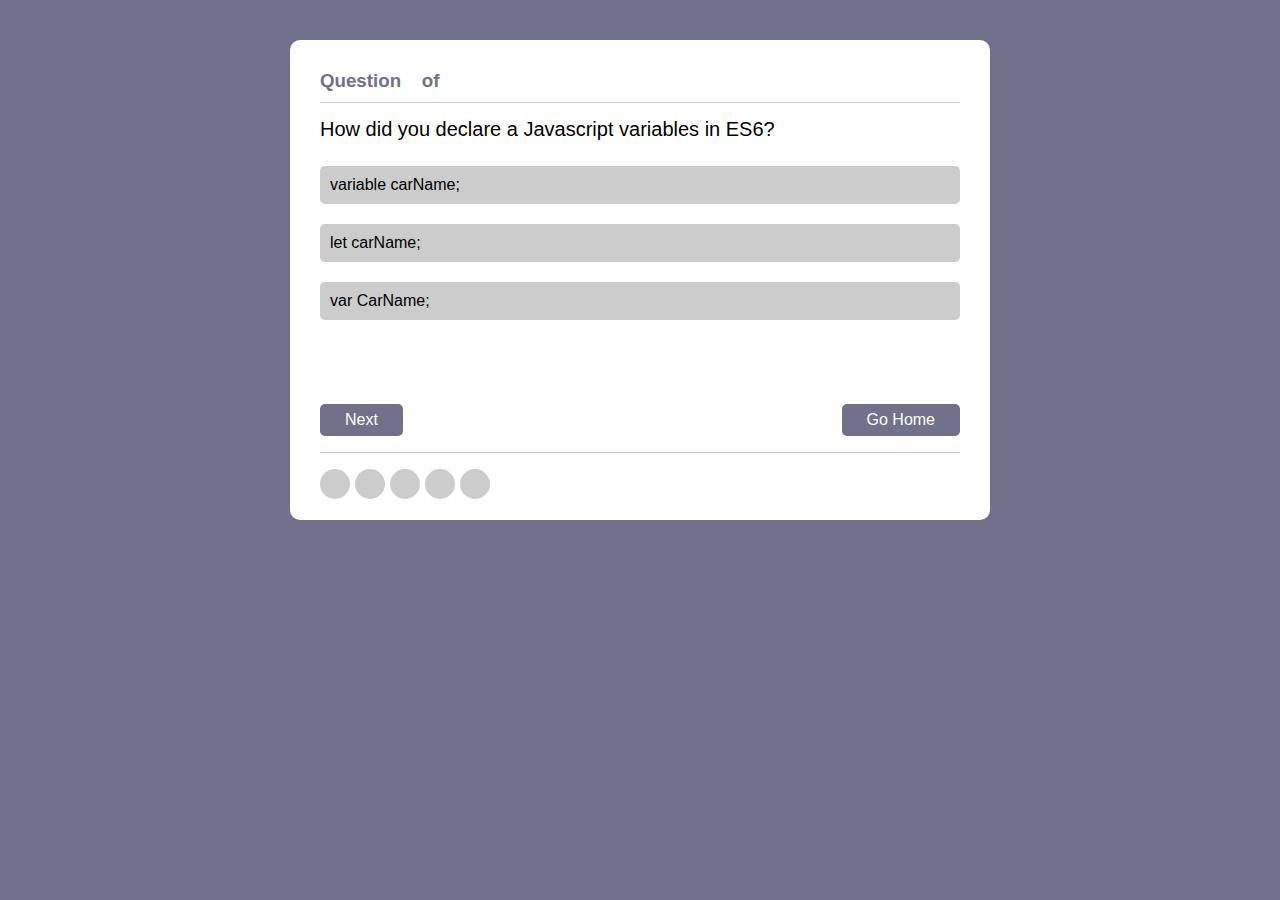
==== index.html @ a6c11b1b "initial commit" ====
<!DOCTYPE html>
<html lang="en">

<head>
    <meta charset="UTF-8">
    <meta name="viewport" content="width=device-width, initial-scale=1.0">
    <link rel="stylesheet" href="style.css">
    <title>Quiz-App</title>
</head>

<body>
    <div class="quiz-container">
        <div class="question-number">
            <h3>Question <span class="question-num-value"></span> of <span class="total-question"></span></h3>
        </div>
        <div class="question"></div>
        <div class="options">
            <div id="0" class="option1" onclick="check(this)"></div>
            <div id="1" class="option2" onclick="check(this)"></div>
            <div id="2" class="option3" onclick="check(this)"></div>
        </div>
        <div class="button">
            <button type="button" class="btn" onclick="next()">Next</button>
            <button type="button" class="btn home"> <a href="./home.html">Go Home</a> </button>
        </div>
        <div class="answers-tracker">
        </div>
    </div>
    <div class="quiz-over">
        <div class="box">
            <h1>
            Good Try! <br>
            You got <span class="correct-answers"></span> out of <span class="total-question2"></span> answers correct! <br> That's <span class="percentage"></span>.
            try again
        </h1>
        <button type="button" onclick="tryAgain()">TryAgain</button>
    </div>
    <h1>
    </div>
    <script src="script.js"></script>
</body>

</html>
---- style.css ----
*{
    margin: 0;
    padding: 0;
    box-sizing: border-box;
    font-family: sans-serif;
    text-decoration: none;
    color: white;
}
body{
    background-color: #71718b;
    padding: 0 2em;
}

.options div.disabled{
    pointer-events: none;

}

.quiz-container{
    max-width: 700px;
    min-height: 100px;
    background-color: white;
    margin: 2.5em auto;
    border-radius: 10px;
    padding: 30px;
    overflow: hidden;
    height: 480px;
}
.question-number, .question, .options,.answers-tracker{
    float: left;
    width: 100%;
}

.question-number h3{
    color: #71718b;
    border-bottom: 1px solid #ccc;
    padding-bottom: 10px;
}

.question{
    font-size: 20px;
    color: #000000;
    padding: 15px 0;
    margin-bottom: 10px;
}

.options div{
    background-color: #cccccc;
    font-size: 16px;
    color: black;
    margin-bottom: 20px;
    border-radius: 5px;
    padding: 10px;
    position: relative;
    cursor: pointer;
}

.options div.wrong{
    z-index: 1;
    color: white;
}

.options div.wrong::before{
   content: '';
   position: absolute;
   left: 0; 
   top: 0;
   z-index: -1;
   width: 100%;
   height: 100%;
   background-color: rgb(185, 33, 33);
   border-radius: 5px;
   animation: animateBackground 0.3s ease;
   animation-fill-mode: forwards;
}

@keyframes animateBackground{
    0%{
        transform: translateX(-100%);
    }
    100%{
        transform: translateX(0%); 
    }
}

.options div.correct{
    z-index: 1;
    color: white;
}

.options div.correct::before{
    content: '';
   position: absolute;
   left: 0; 
   top: 0;
   z-index: -1;
   width: 100%;
   height: 100%;
   background-color: rgb(27, 136, 42);
   border-radius: 5px;
   animation: animateBackground 0.3s ease;
   animation-fill-mode: forwards;
}



.button .home{
    float: right;
}
.button .btn{
    padding: 7px 25px;
    border-radius: 5px;
    cursor: pointer;
    background-color: #71718b;
    font-size: 1rem;
    color: white;
    font-weight: lighter;
    border: none;
    margin-top: 4em;
    display: inline-block;
    outline: none;
}

.btn:hover{
    background-color: rgba(113, 113, 139, .8);
}

.answers-tracker{
    border-top: 1px solid #cccccc;
    margin: 1em 0;
    padding: 1em 0;
}

.answers-tracker div{
    height: 30px;
    width: 30px;
    background-color: #cccccc;
    display: inline-block;
    border-radius: 50%;
    margin-right: 5px;
}

.answers-tracker div.correct{
    background-image: url(images/5.png);
    background-position: center;
    background-repeat: no-repeat;
    background-size: 100%;
}
.answers-tracker div.wrong{
    background-image: url(images/1.png);
    background-position: center;
    background-repeat: no-repeat;
    background-size: 100%;
}

.quiz-over{
    position: fixed;
    left: 0;
    top: 0;
    width: 100%;
    height: 100%;
    background-color: rgba(0,0,0,0.9);
    z-index: 10;
    display: none;
    justify-content: center;
    align-items: center;
}
.show{
    display: flex;
}
.quiz-over .box{
    background-color: #b2b2e2;
    padding: 30px;
    border-radius: 10px;
    text-align: center;
    flex-basis: 600px;
    max-width: 700px;
    color: white
}

.quiz-over .box h1{
    font-weight: 25px;
    margin: 0 0 20px;
}
.quiz-over .box button{
    padding: 15px 30px;
    border: none;
    background-color: #404092;
    border-radius: 5px;
    font-size: 1rem;
    margin: 1rem 0 1.3rem;
    font-weight: bold;
    color: white;
}
.quiz-over .box button:hover{
    background-color: rgba(78, 78, 199, 0.8);
    
}
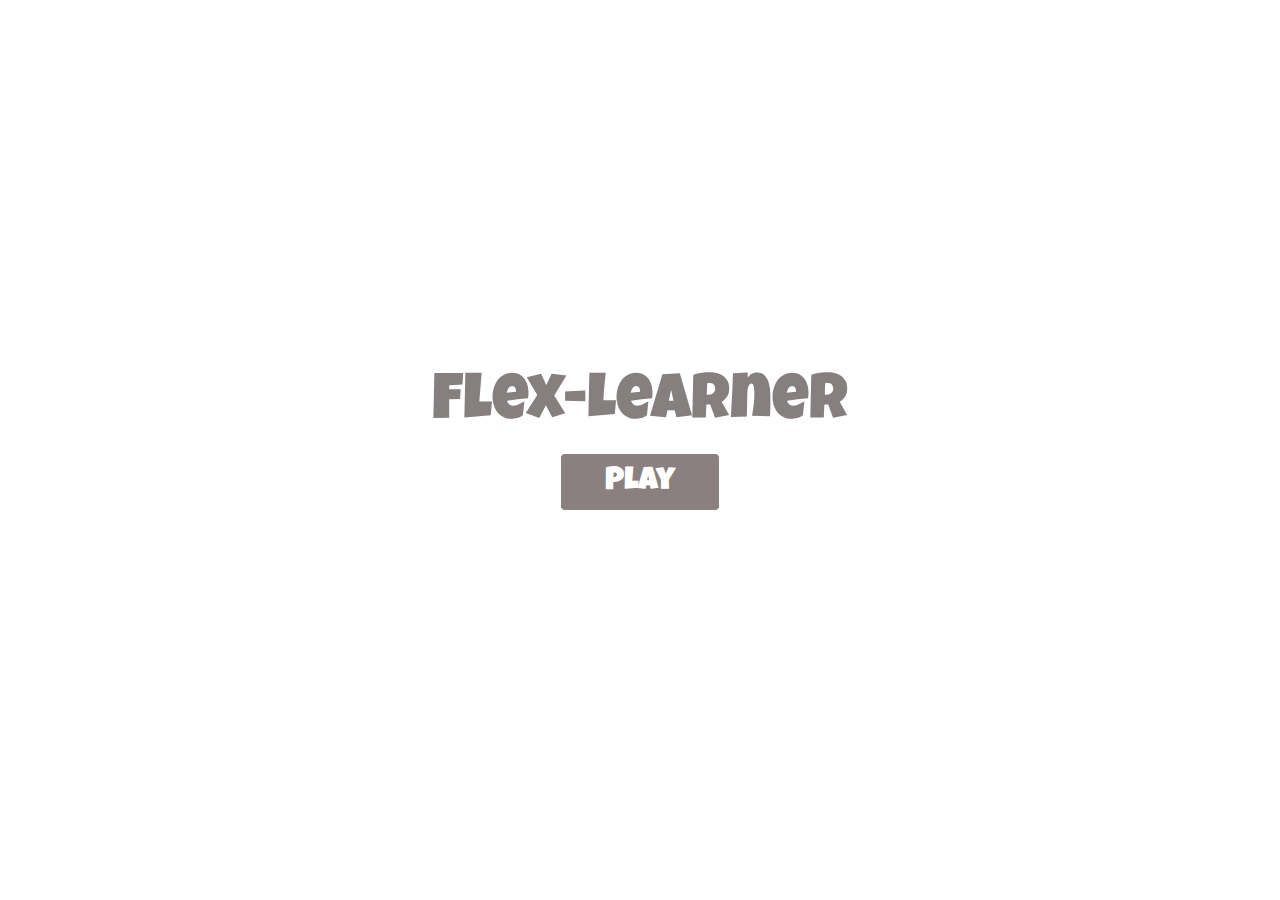
==== commit ef88f745: "initial commit" ====
--- a/index.html
+++ b/index.html
@@ -1,43 +1,19 @@
 <!DOCTYPE html>
 <html lang="en">
-
 <head>
     <meta charset="UTF-8">
     <meta name="viewport" content="width=device-width, initial-scale=1.0">
-    <link rel="stylesheet" href="style.css">
+    <link rel="stylesheet" href="home.css">
+    <link href="https://fonts.googleapis.com/css2?family=Luckiest+Guy&display=swap" rel="stylesheet">
     <title>Quiz-App</title>
 </head>
-
-<body>
-    <div class="quiz-container">
-        <div class="question-number">
-            <h3>Question <span class="question-num-value"></span> of <span class="total-question"></span></h3>
-        </div>
-        <div class="question"></div>
-        <div class="options">
-            <div id="0" class="option1" onclick="check(this)"></div>
-            <div id="1" class="option2" onclick="check(this)"></div>
-            <div id="2" class="option3" onclick="check(this)"></div>
-        </div>
-        <div class="button">
-            <button type="button" class="btn" onclick="next()">Next</button>
-            <button type="button" class="btn home"> <a href="./home.html">Go Home</a> </button>
-        </div>
-        <div class="answers-tracker">
-        </div>
-    </div>
-    <div class="quiz-over">
-        <div class="box">
-            <h1>
-            Good Try! <br>
-            You got <span class="correct-answers"></span> out of <span class="total-question2"></span> answers correct! <br> That's <span class="percentage"></span>.
-            try again
-        </h1>
-        <button type="button" onclick="tryAgain()">TryAgain</button>
-    </div>
-    <h1>
-    </div>
-    <script src="script.js"></script>
+<body onload="setbackground();">
+        <div class="container">
+            <div id="home" class="flex-center flex-column">
+              <h1>Flex-Learner</h1>
+              <a class="btn" href="./game.html">Play</a>
+            </div>
+          </div>
+    <script src="main.js"></script>
 </body>
-
 </html>--- a/home.css
+++ b/home.css
@@ -0,0 +1,64 @@
+*{
+    margin: 0;
+    padding: 0;
+    box-sizing: border-box;
+}
+
+body::before {
+    transition: 300ms ease-in;
+  }
+
+h1 {
+    font-size: 4rem;
+    color: rgb(104, 96, 96);
+    opacity: .8;
+    margin-bottom: 1rem;
+    font-weight: lighter;
+    font-family: 'Luckiest Guy', cursive;
+  }
+  
+
+.container {
+    width: 100vw;
+    height: 100vh;
+    display: flex;
+    justify-content: center;
+    align-items: center;
+    max-width: 80rem;
+    margin: 0 auto;
+  }
+  
+  .container > * {
+    width: 100%;
+  }
+  
+  .flex-column {
+    display: flex;
+    flex-direction: column;
+  }
+  
+  .flex-center {
+    justify-content: center;
+    align-items: center;
+  }
+  .btn {
+    font-size: 2rem;
+    padding: .7rem .5rem;
+    width: 10rem;
+    text-align: center;
+    border: 0.1rem solid rgb(255, 255, 255);
+    margin-bottom: 1rem;
+    text-decoration: none;
+    color: white;
+    background-color:  rgb(138, 128, 128);
+    font-weight: lighter;
+    border-radius: 5px;
+    font-family: 'Luckiest Guy', cursive;
+    
+  }
+  
+  .btn:hover {
+    cursor: pointer;
+    transform: translateY(-0.1rem);
+    transition: transform 150ms;
+  }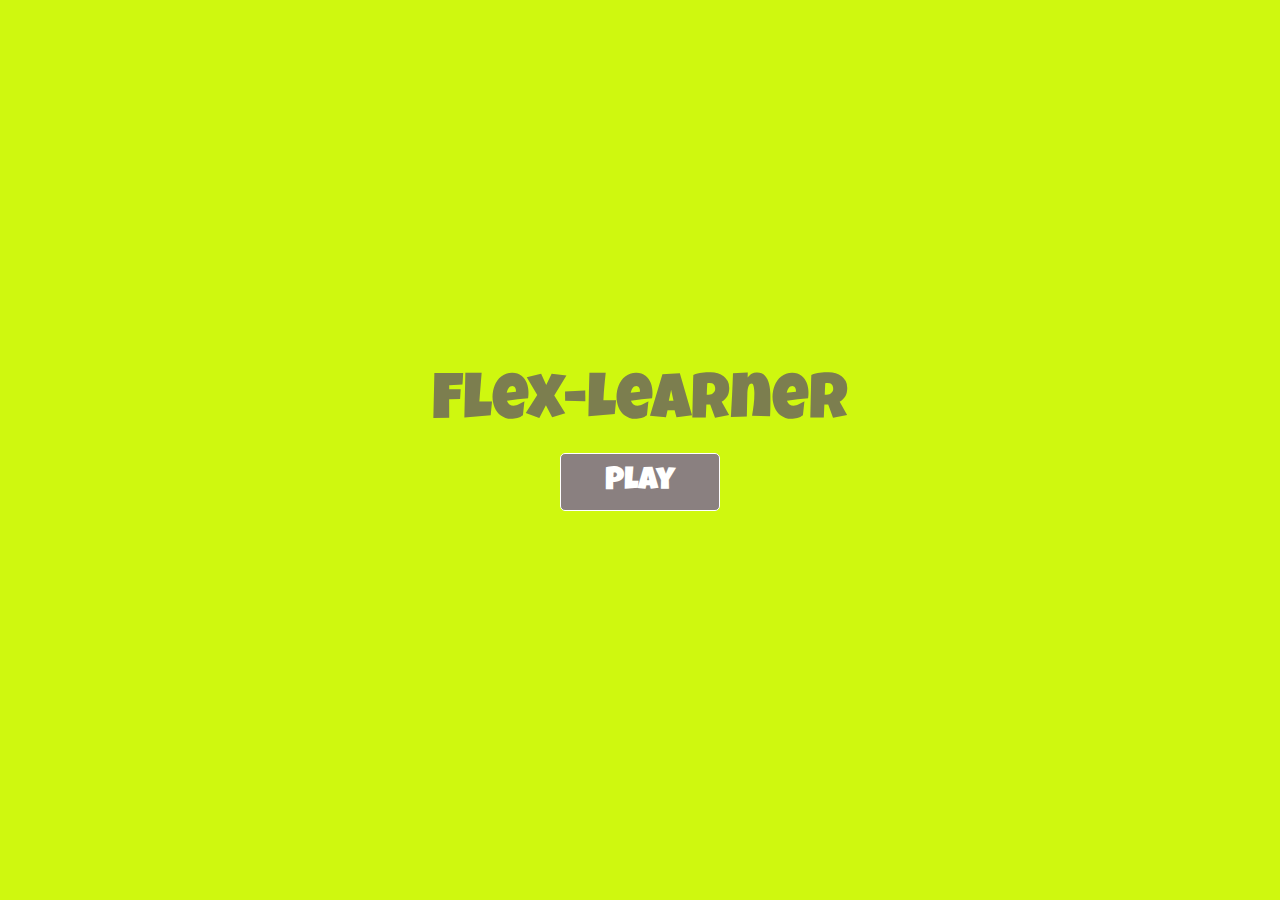
==== commit 77b8abcd: "responsiveness" ====
--- a/index.html
+++ b/index.html
@@ -5,6 +5,7 @@
     <meta name="viewport" content="width=device-width, initial-scale=1.0">
     <link rel="stylesheet" href="home.css">
     <link href="https://fonts.googleapis.com/css2?family=Luckiest+Guy&display=swap" rel="stylesheet">
+    <link rel="stylesheet" href="mediaquery.css">
     <title>Quiz-App</title>
 </head>
 <body onload="setbackground();">
--- a/mediaquery.css
+++ b/mediaquery.css
@@ -0,0 +1,36 @@
+@media screen and (max-width: 600px){
+    h1 {
+        font-size: 2rem;
+        opacity: .8;
+        margin-bottom: .5rem;
+      }
+     .home .btn{
+        font-size: 1rem;
+        padding: .5rem;
+        width: 5rem;
+      }
+      #home .btn{
+        font-size: 1rem;
+        padding: .5rem;
+        width: 5rem;
+      }
+      .button .btn{
+        padding: 5px 20px;
+        font-size: 14px;
+      }
+
+      .question{
+        font-size: 15px;
+        padding: 13px 0;
+    }
+
+    .options div{
+        font-size: 15px;
+        margin-bottom: 14px;
+    }
+    .answers-tracker div{
+        height: 20px;
+        width: 20px;
+        margin-right: 4px;
+    }
+}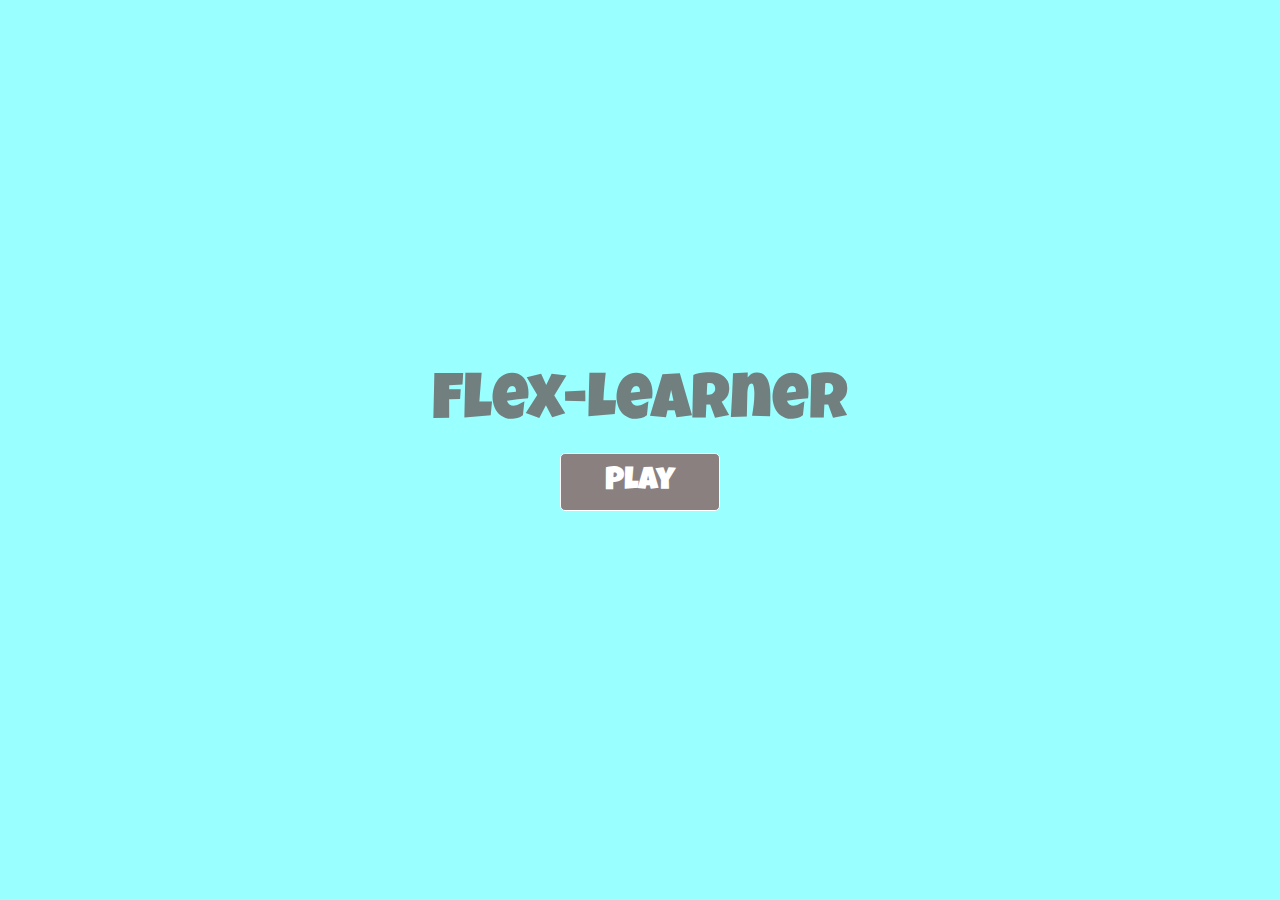
==== commit 15814c8f: "link pages" ====
--- a/index.html
+++ b/index.html
@@ -12,7 +12,7 @@
         <div class="container">
             <div id="home" class="flex-center flex-column">
               <h1>Flex-Learner</h1>
-              <a class="btn" href="./game.html">Play</a>
+              <a class="btn" href="/game.html">Play</a>
             </div>
           </div>
     <script src="main.js"></script>
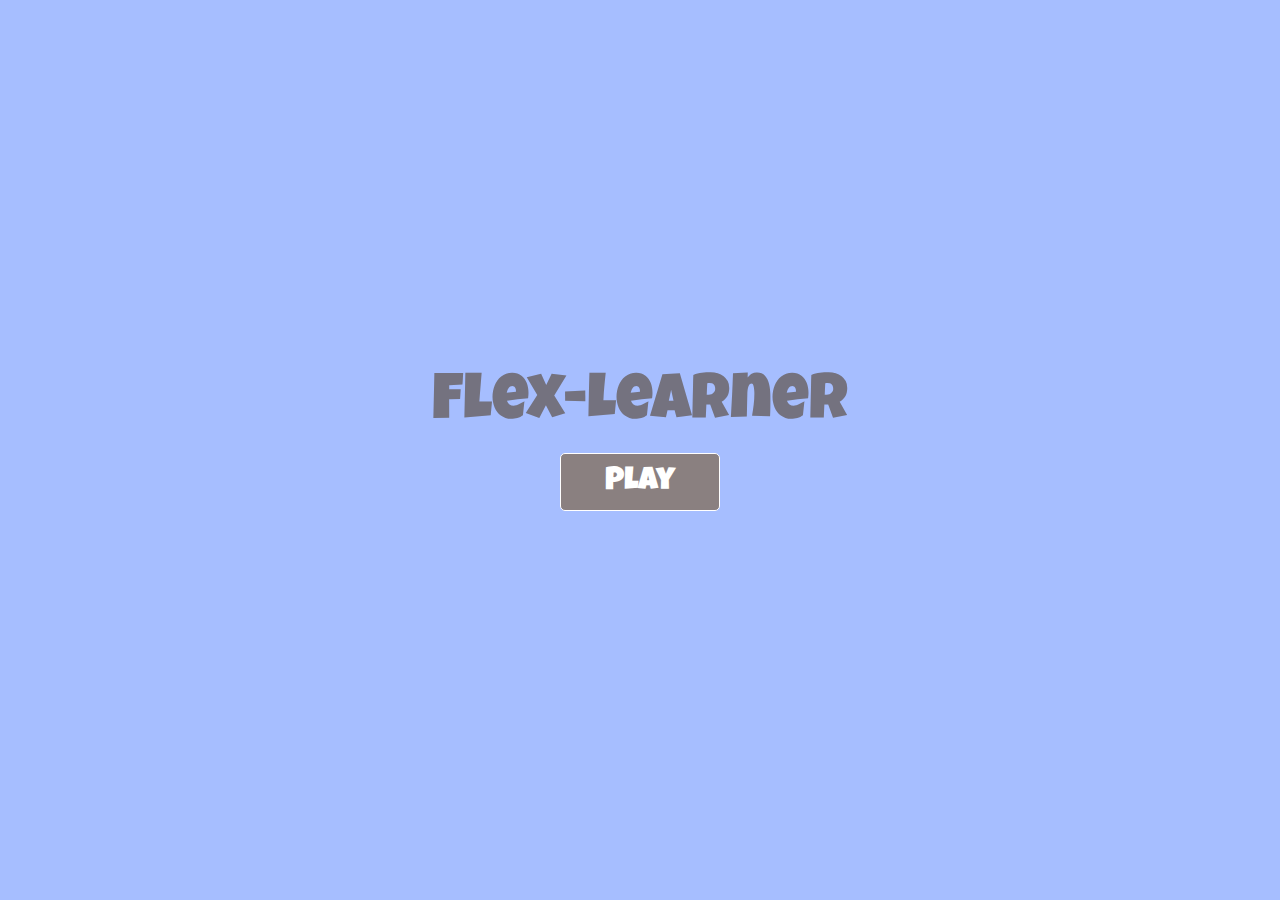
==== commit 5314bd8b: "link pages" ====
--- a/index.html
+++ b/index.html
@@ -12,7 +12,7 @@
         <div class="container">
             <div id="home" class="flex-center flex-column">
               <h1>Flex-Learner</h1>
-              <a class="btn" href="/game.html">Play</a>
+              <a class="btn" href="game.html">Play</a>
             </div>
           </div>
     <script src="main.js"></script>
